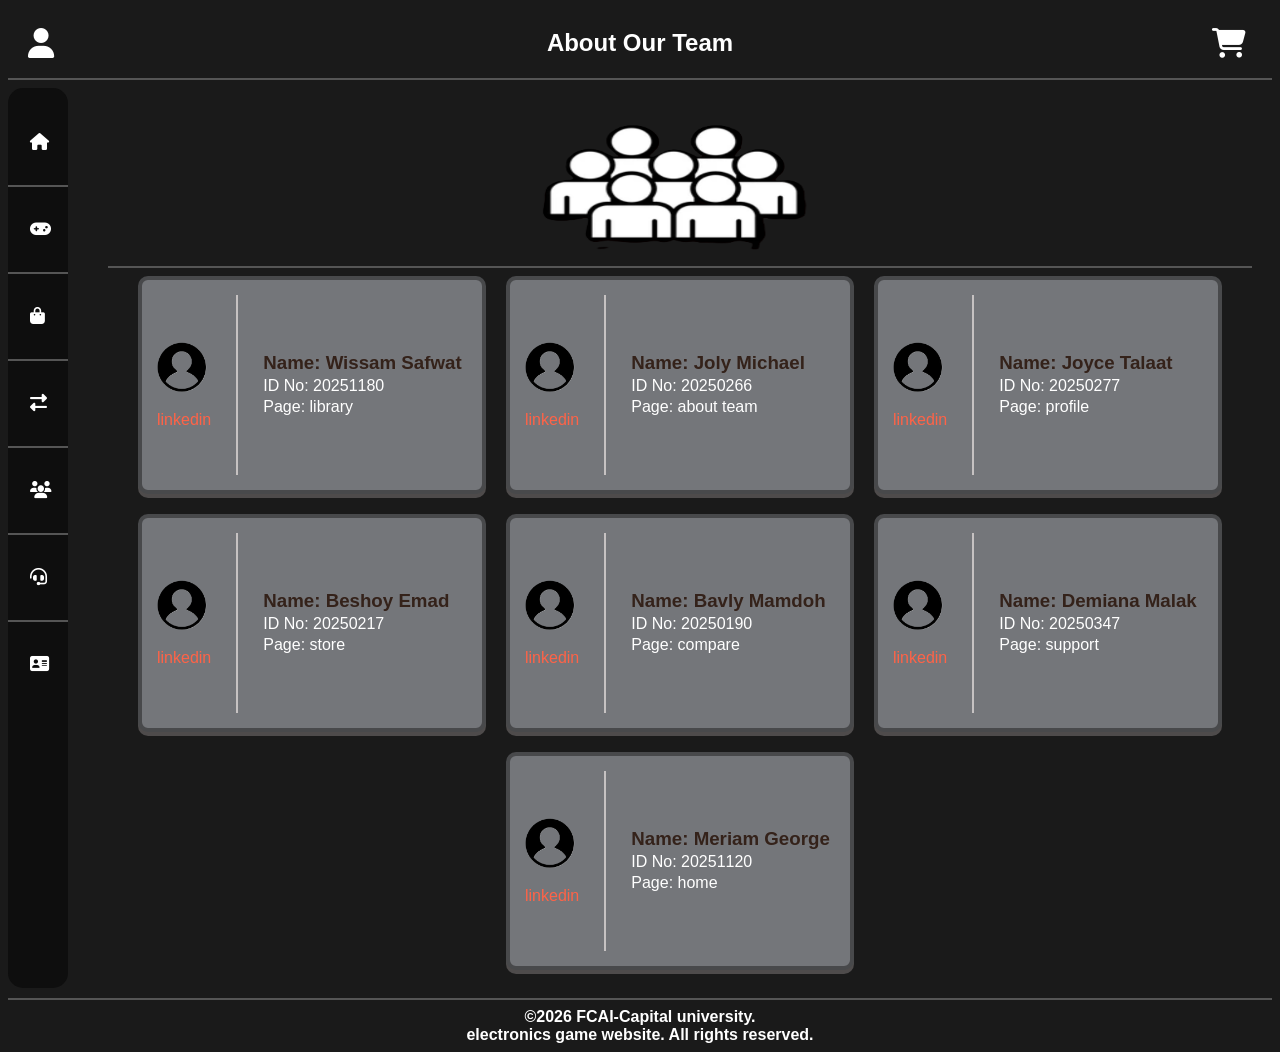
==== about_team.html @ f4932889 "Add files via upload" ====
<!DOCTYPE html>
<html lang="en">
<head>
    <meta charset="UTF-8">
    <meta name="viewport" content="width=device-width, initial-scale=1.0">
    <title>game website-About Team</title>
    <link rel="stylesheet" href="https://cdnjs.cloudflare.com/ajax/libs/font-awesome/6.5.1/css/all.min.css">
    <link rel="stylesheet" href="style.css">
    <link rel="stylesheet" href="about_team.css">
</head>
<body>
    <header>
        <section id="head">
            <a href="profile.html">
                <i class="fa-solid fa-user"></i>
            </a>
            <h2>About Our Team</h2>
            <a href="cart.html">
                <i class="fa-solid fa-cart-shopping"></i>
            </a> 
        </section>
        <hr color="#555">
    </header>
    <div id="global">
        <nav id="navigation">
                <ul>
                    <li>
                        <a href="index.html">
                            <i class="fa-solid fa-house"></i>
                            <span>Home</span>
                        </a>
                    </li>

                    <hr color="#555">

                    <li>
                        <a href="my_library.html">
                            <i class="fa-solid fa-gamepad"></i>
                            <span>My Library</span>
                        </a>
                    </li>

                    <hr color="#555">

                    <li>
                        <a href="store.html">
                            <i class="fa-solid fa-bag-shopping"></i>
                            <span>Store</span>
                        </a>
                    </li>

                    <hr color="#555">

                    <li>
                        <a href="compare.html">
                            <i class="fa-solid fa-right-left"></i>
                            <span>Compare</span>
                        </a>
                    </li>

                    <hr color="#555">

                    <li>
                        <a href="community.html">
                            <i class="fa-solid fa-users"></i>
                            <span>Community</span>
                        </a>
                    </li>

                    <hr color="#555">

                    <li>
                        <a href="support.html">
                            <i class="fa-solid fa-headset"></i>
                            <span>Support</span>
                        </a>
                    </li>

                    <hr color="#555">

                    <li>
                        <a href="about_team.html">
                            <i class="fa-solid fa-address-card"></i>
                            <span>About Team</span>
                        </a>
                    </li>
                </ul>
        </nav>
            <main>
                <img src="images/im.png" width="280" height="150">

                <hr color="#555">

                <div class="container">

                    <div class="card">
                        <div class="left">
                            <img src="images/image.png">
                                <a href="https://www.linkedin.com">linkedin</a>
                        </div>
                        <div class="divider"></div>
                        <div class="right">
                            <h3>Name: Wissam Safwat</h3>
                            <p>ID No: 20251180</p>
                            <p>Page: library</p>
                        </div>
                    </div>

                    <div class="card">
                        <div class="left">
                            <img src="images/image.png">
                                <a href="https://www.linkedin.com">linkedin</a>
                        </div>
                        <div class="divider"></div>
                        <div class="right">
                            <h3>Name: Joly Michael</h3>
                            <p>ID No: 20250266</p>
                            <p>Page: about team</p>
                        </div>
                    </div>

                    <div class="card">
                        <div class="left">
                            <img src="images/image.png">
                                <a href="https://www.linkedin.com">linkedin</a>
                        </div>
                        <div class="divider"></div>
                        <div class="right">
                            <h3>Name: Joyce Talaat</h3>
                            <p>ID No: 20250277</p>
                            <p>Page: profile</p>
                        </div>
                    </div>

                    <div class="card">
                        <div class="left">
                            <img src="images/image.png">
                                <a href="https://www.linkedin.com">linkedin</a>
                        </div>
                        <div class="divider"></div>
                        <div class="right">
                            <h3>Name: Beshoy Emad</h3>
                            <p>ID No: 20250217</p>
                            <p>Page: store</p>
                        </div>
                    </div>

                    <div class="card">
                        <div class="left">
                            <img src="images/image.png">
                                <a href="https://www.linkedin.com">linkedin</a>
                        </div>
                        <div class="divider"></div>
                        <div class="right">
                            <h3>Name: Bavly Mamdoh</h3>
                            <p>ID No: 20250190</p>
                            <p>Page: compare</p>
                        </div>
                    </div>

                    <div class="card">
                        <div class="left">
                            <img src="images/image.png">
                                <a href="https://www.linkedin.com">linkedin</a>
                        </div>
                        <div class="divider"></div>
                        <div class="right">
                            <h3>Name: Demiana Malak</h3>
                            <p>ID No: 20250347</p>
                            <p>Page: support</p>
                        </div>
                    </div>

                    <div class="card">
                        <div class="left">
                            <img src="images/image.png">
                            <a href="https://www.linkedin.com">linkedin</a>
                        </div>
                        <div class="divider"></div>
                        <div class="right">
                            <h3>Name: Meriam George</h3>
                            <p>ID No: 20251120</p>
                            <p>Page: home</p>
                        </div>
                    </div>

                    
                </div>
            </main>
    </div>
    <footer>
        <hr color="#555">
        &copy;2026 FCAI-Capital university. <br>
        electronics game website. All rights reserved.
    </footer>
</body>
</html>
---- style.css ----
body{
    display: flex;
    flex-direction: column;
    min-height: 100vh;
    font-family: sans-serif;
    background: #1a1a1a;
}
#global{
    display: flex;
    flex: 1;
    gap: 20px;
    align-items: flex-start;
}
#head{
    display: flex;
    justify-content: space-between;
    align-items: center;
    margin: 20px;
}
#head h2{
    text-align: center;
    font-weight: bolder;
    color: white;
    margin: 0;
    flex: 1;
}
#head i{
    transition: 0.6s;
    font-size: 30px;
    padding-right: 20px;
}
#head i:hover{
    transform: scale(1.3);
    color: tomato;

}
header , footer{
    text-align: center;
    font-weight: bolder;
    color: white;
}
header a i{
    text-align: right;
    color: white;
    text-decoration: none;
    width: 20px;
}
#navigation{
    position: sticky;
    top: 0;
    left: 0;
    display: flex;
    flex-direction: column;
    flex-shrink: 0;
    justify-content: flex-start;
    background: #0e0e0e;
    width: 60px;
    height: 100vh;
    box-sizing: border-box;
    overflow: hidden;
    overflow-y: auto;
    white-space: nowrap;
    border-radius: 15px;
    transition: 0.5s;
    padding-top: 20px;
    padding-bottom: 20px;
}
#navigation:hover{
    width: 200px;
    box-shadow: 0px 2px 20px #555;
}
#navigation ul{
    list-style-type: none;
    width: 100%;
    list-style: none;
    padding: 0;
    margin: 0;
}
#navigation a{
    text-decoration: none;
    transition: 0.3s;
    color: white;
    display: block;
    width: 100%;
    padding: 15px 20px;
    box-sizing: border-box;
    text-align: center;
}
#navigation a:hover{
    color: tomato;
    transform: scale(1.3);
}
#navigation a i{
    text-align: center;
    font-size: 17px;
}
#navigation a span{
    margin-left: 10px;
    opacity: 0;
    transition: 0.3s;
}
#navigation:hover a span{
    opacity: 1;
}
#navigation ul li{
    padding: 10px 2px;
}
main{
    padding: 20px;
    color: white;
}
---- about_team.css ----
main > img{
    display: block;
    margin: auto;
}

.container{
    display: flex;
    flex-wrap: wrap;
    justify-content: center;
    gap: 20px;
}

.card{
    box-shadow: 0px 4px rgb(78, 75, 75);
    border: 4px solid rgb(72, 73, 75);
    border-radius: 10px;
    background-color:rgb(116, 118, 122);
    width: 310px;
    height: 180px;
    padding: 15px;
    display: flex;        
    align-items: center;
    gap: 25px;
}

.card:hover{
    box-shadow: 0px 2px 20px tomato;
    transform: translateY(-3px);
}

.left img{
    width: 50px;
    height: 50px;
}

.right h3{
    margin: 0;
    color: rgb(52, 34, 26);
}

.right p{
    margin: 3px 0;
}
.divider{
    width: 2px;
    height: 180px;
    background-color: rgb(198, 194, 194);
}
.left a {
    display: block;
    margin-top: 15px;
    color: tomato;
    text-decoration: none;
}
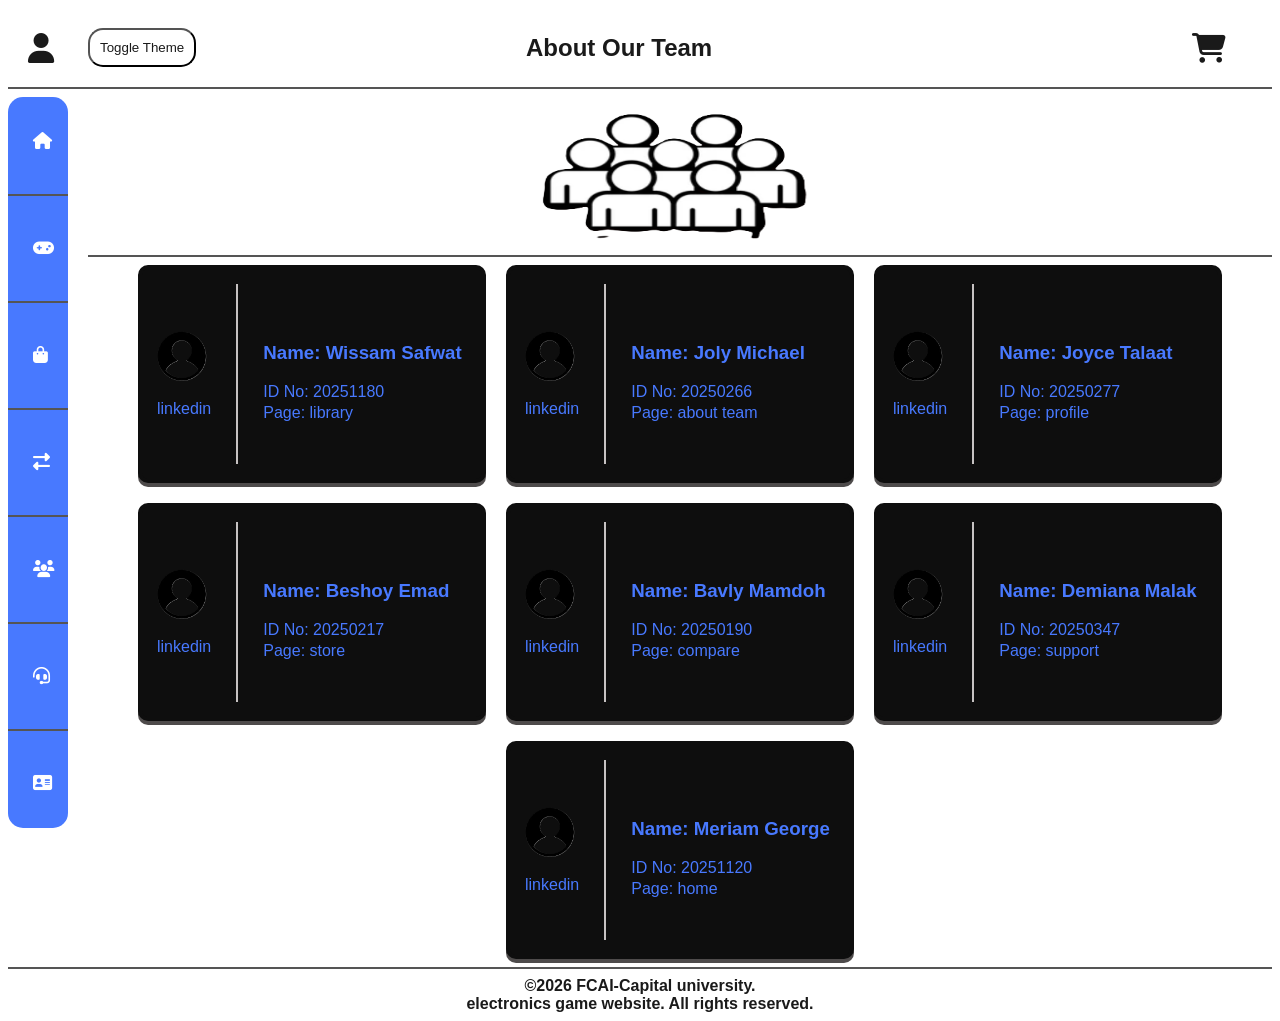
==== commit 0f97ebe6: "Add files via upload" ====
--- a/about_team.html
+++ b/about_team.html
@@ -14,6 +14,7 @@
             <a href="profile.html">
                 <i class="fa-solid fa-user"></i>
             </a>
+            <button id="theme-toggle">Toggle Theme</button>
             <h2>About Our Team</h2>
             <a href="cart.html">
                 <i class="fa-solid fa-cart-shopping"></i>
@@ -193,5 +194,6 @@
         &copy;2026 FCAI-Capital university. <br>
         electronics game website. All rights reserved.
     </footer>
+    <script src="global.js"></script>
 </body>
 </html>
--- a/style.css
+++ b/style.css
@@ -1,15 +1,55 @@
+:root{
+    --main-color:#4879ff;
+    --background-color:#1a1a1a;
+    --text-color:white;
+    --hover-icon:tomato;
+    --icon-color:white;
+    --nav-color:#0e0e0e;
+    --hover-nav:tomato;
+    --button-color:#0e0e0e;
+    --secondry-color:#0e0e0e;
+    --person-card:rgb(116, 118, 122);
+    --darker:rgb(236, 74, 46);
+    --color:white;
+}
+body.light,body.specs-table-container{
+    --background-color:white;
+    --hover-icon:#4879ff;
+    --text-color:#1a1a1a;
+    --icon-color:#1a1a1a;
+    --nav-color:#4879ff;
+    --hover-nav:#1a1a1a;
+    --button-color:white;
+    --secondry-color:#0e0e0e;
+    --person-card:#0e0e0e;
+    --darker:#3a61cc;
+    --color:white;
+}
+body.dark,body.specs-table-container{
+    --background-color:#1a1a1a;
+    --hover-icon:tomato;
+    --text-color:white;
+    --icon-color:white;
+    --nav-color:#0e0e0e;
+    --hover-nav:tomato;
+    --button-color:#0e0e0e;
+    --secondry-color:#0e0e0e;
+    --person-card:rgb(116, 118, 122);
+    --darker:rgb(236, 74, 46);
+    --color:white;
+}
 body{
     display: flex;
     flex-direction: column;
     min-height: 100vh;
     font-family: sans-serif;
-    background: #1a1a1a;
+    background-color: var(--background-color);
 }
 #global{
     display: flex;
     flex: 1;
     gap: 20px;
-    align-items: flex-start;
+    align-items: stretch;
 }
 #head{
     display: flex;
@@ -20,54 +60,52 @@
 #head h2{
     text-align: center;
     font-weight: bolder;
-    color: white;
+    color: var(--text-color);
     margin: 0;
     flex: 1;
+    margin-right: 150px;
 }
 #head i{
     transition: 0.6s;
     font-size: 30px;
+    margin-right: 20px;
     padding-right: 20px;
 }
 #head i:hover{
     transform: scale(1.3);
-    color: tomato;
+    color:var(--hover-icon);
 
 }
 header , footer{
     text-align: center;
     font-weight: bolder;
-    color: white;
+    color:var(--text-color);
 }
 header a i{
     text-align: right;
     color: white;
     text-decoration: none;
     width: 20px;
+    color:var(--icon-color);
 }
 #navigation{
-    position: sticky;
     top: 0;
     left: 0;
     display: flex;
     flex-direction: column;
     flex-shrink: 0;
-    justify-content: flex-start;
-    background: #0e0e0e;
+    justify-content: center;
+    background:var(--nav-color);
     width: 60px;
-    height: 100vh;
-    box-sizing: border-box;
+    height: 100%;
     overflow: hidden;
-    overflow-y: auto;
     white-space: nowrap;
     border-radius: 15px;
     transition: 0.5s;
-    padding-top: 20px;
-    padding-bottom: 20px;
 }
 #navigation:hover{
     width: 200px;
-    box-shadow: 0px 2px 20px #555;
+    box-shadow: 0px 2px 20px var(--hover-nav);
 }
 #navigation ul{
     list-style-type: none;
@@ -87,7 +125,7 @@
     text-align: center;
 }
 #navigation a:hover{
-    color: tomato;
+    color: var(--hover-nav);
     transform: scale(1.3);
 }
 #navigation a i{
@@ -103,9 +141,18 @@
     opacity: 1;
 }
 #navigation ul li{
-    padding: 10px 2px;
+    padding: 20px 5px 20px 5px;
 }
-main{
-    padding: 20px;
-    color: white;
-}+#theme-toggle{
+    padding: 10px;
+    border-radius: 15px;
+    cursor: pointer;
+    background-color:var(--button-color);
+    color:var(--text-color);
+}
+#theme-toggle:hover{
+    box-shadow: 0px 2px 20px ;
+}
+.h2_2{
+    color: var(--text-color);
+}
--- a/about_team.css
+++ b/about_team.css
@@ -12,9 +12,9 @@
 
 .card{
     box-shadow: 0px 4px rgb(78, 75, 75);
-    border: 4px solid rgb(72, 73, 75);
+    border: 4px solid var(--person-card);
     border-radius: 10px;
-    background-color:rgb(116, 118, 122);
+    background-color:var(--person-card);
     width: 310px;
     height: 180px;
     padding: 15px;
@@ -24,7 +24,7 @@
 }
 
 .card:hover{
-    box-shadow: 0px 2px 20px tomato;
+    box-shadow: 0px 2px 20px var(--hover-icon);
     transform: translateY(-3px);
 }
 
@@ -33,9 +33,9 @@
     height: 50px;
 }
 
-.right h3{
+.right{
     margin: 0;
-    color: rgb(52, 34, 26);
+    color:var(--hover-icon);
 }
 
 .right p{
@@ -49,6 +49,6 @@
 .left a {
     display: block;
     margin-top: 15px;
-    color: tomato;
+    color:var(--hover-icon);
     text-decoration: none;
 }
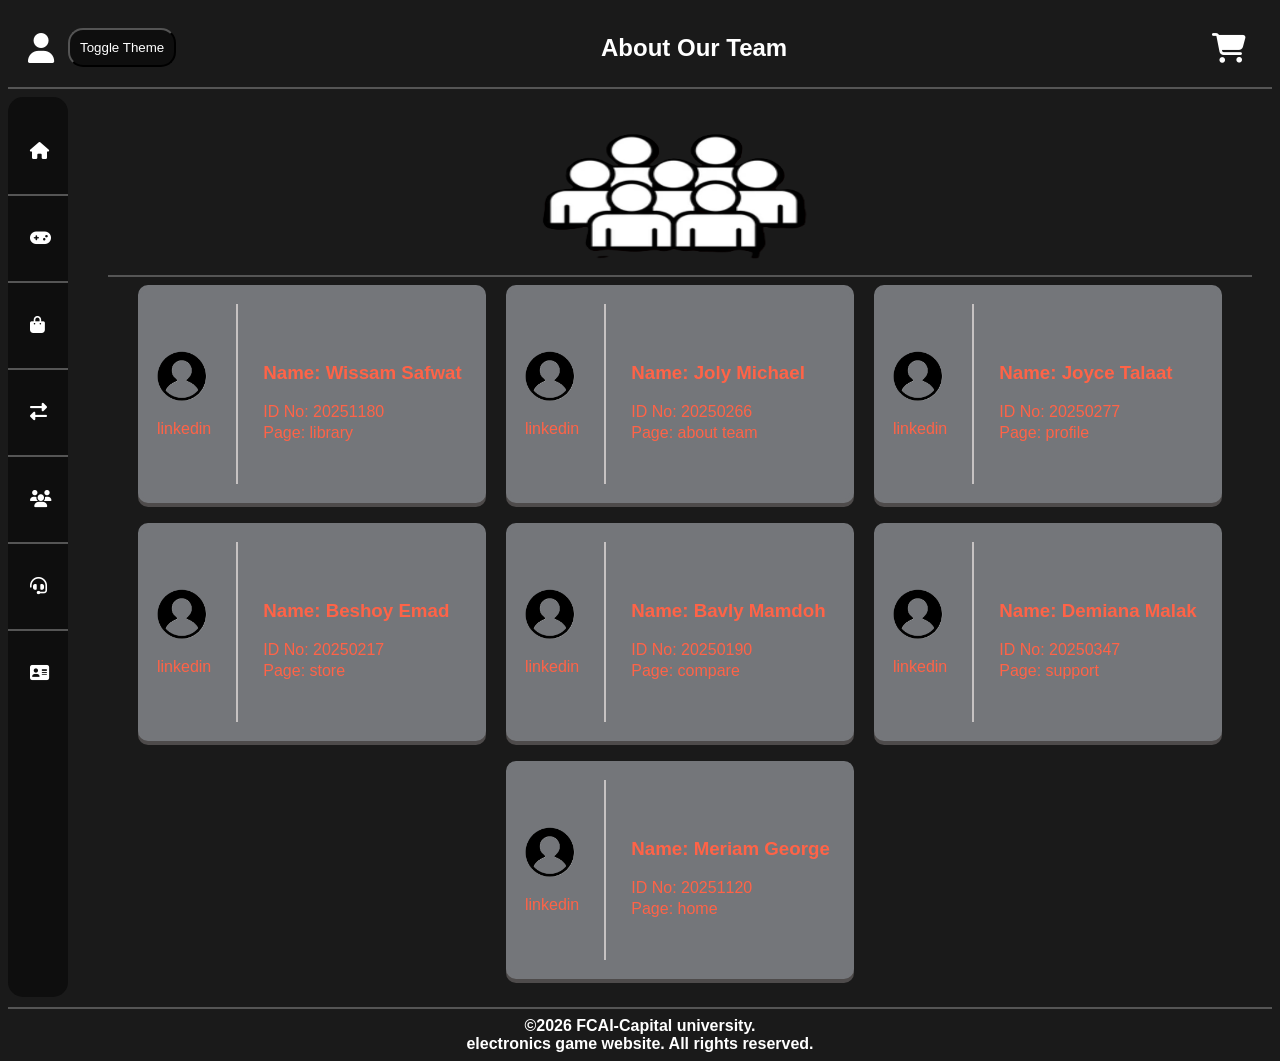
==== commit 169aeb8e: "Add files via upload" ====
--- a/about_team.html
+++ b/about_team.html
@@ -26,7 +26,7 @@
         <nav id="navigation">
                 <ul>
                     <li>
-                        <a href="index.html">
+                        <a href="home.html">
                             <i class="fa-solid fa-house"></i>
                             <span>Home</span>
                         </a>
--- a/style.css
+++ b/style.css
@@ -12,7 +12,7 @@
     --darker:rgb(236, 74, 46);
     --color:white;
 }
-body.light,body.specs-table-container{
+body.light,body.specs-table-containerg{
     --background-color:white;
     --hover-icon:#4879ff;
     --text-color:#1a1a1a;
@@ -24,6 +24,36 @@
     --person-card:#0e0e0e;
     --darker:#3a61cc;
     --color:white;
+    overflow-x: hidden;
+}
+body.light #navigation hr{
+    display: none;
+}
+body.light #navigation{
+    width: 100%;
+    height: 60px;
+    position: sticky;
+    top: 0;
+    left: 0;
+    flex-direction: row;
+    width: 100%;
+    height: 60px;
+    border-radius: 15px;
+    padding: 0 20px;
+    z-index: 1000;
+}
+body.light #global{
+    flex-direction: column;
+}
+body.light #navigation ul{
+    display: flex;
+    justify-content: space-around;
+    align-items: center;
+    width: 100%;
+}
+body.light #navigation a{
+    padding: 10px; 
+    text-align: center;
 }
 body.dark,body.specs-table-container{
     --background-color:#1a1a1a;
@@ -49,7 +79,7 @@
     display: flex;
     flex: 1;
     gap: 20px;
-    align-items: stretch;
+    align-items: flex-start;
 }
 #head{
     display: flex;
@@ -63,51 +93,53 @@
     color: var(--text-color);
     margin: 0;
     flex: 1;
-    margin-right: 150px;
 }
 #head i{
     transition: 0.6s;
     font-size: 30px;
-    margin-right: 20px;
     padding-right: 20px;
 }
 #head i:hover{
     transform: scale(1.3);
-    color:var(--hover-icon);
+    color: var(--hover-icon);
 
 }
 header , footer{
     text-align: center;
     font-weight: bolder;
-    color:var(--text-color);
+    color: var(--text-color);
 }
 header a i{
     text-align: right;
-    color: white;
+    color: var(--icon-color);
     text-decoration: none;
     width: 20px;
-    color:var(--icon-color);
 }
 #navigation{
+    position: sticky;
     top: 0;
     left: 0;
     display: flex;
     flex-direction: column;
     flex-shrink: 0;
-    justify-content: center;
-    background:var(--nav-color);
+    justify-content: flex-start;
+    background: var(--nav-color);
     width: 60px;
-    height: 100%;
+    height: 100vh;
+    box-sizing: border-box;
     overflow: hidden;
+    overflow-y: auto;
     white-space: nowrap;
     border-radius: 15px;
     transition: 0.5s;
+    padding-top: 20px;
+    padding-bottom: 20px;
 }
-#navigation:hover{
+body.dark #navigation:hover{
     width: 200px;
     box-shadow: 0px 2px 20px var(--hover-nav);
 }
-#navigation ul{
+ #navigation ul{
     list-style-type: none;
     width: 100%;
     list-style: none;
@@ -132,16 +164,22 @@
     text-align: center;
     font-size: 17px;
 }
-#navigation a span{
+body.dark #navigation a span{
     margin-left: 10px;
     opacity: 0;
     transition: 0.3s;
 }
-#navigation:hover a span{
+body.dark #navigation:hover a span{
     opacity: 1;
 }
 #navigation ul li{
-    padding: 20px 5px 20px 5px;
+    padding: 10px 2px;
+}
+main{
+    flex: 1;
+    width: 100%;
+    padding: 20px;
+    color: var(--text-color);
 }
 #theme-toggle{
     padding: 10px;
@@ -155,4 +193,4 @@
 }
 .h2_2{
     color: var(--text-color);
-}
+}
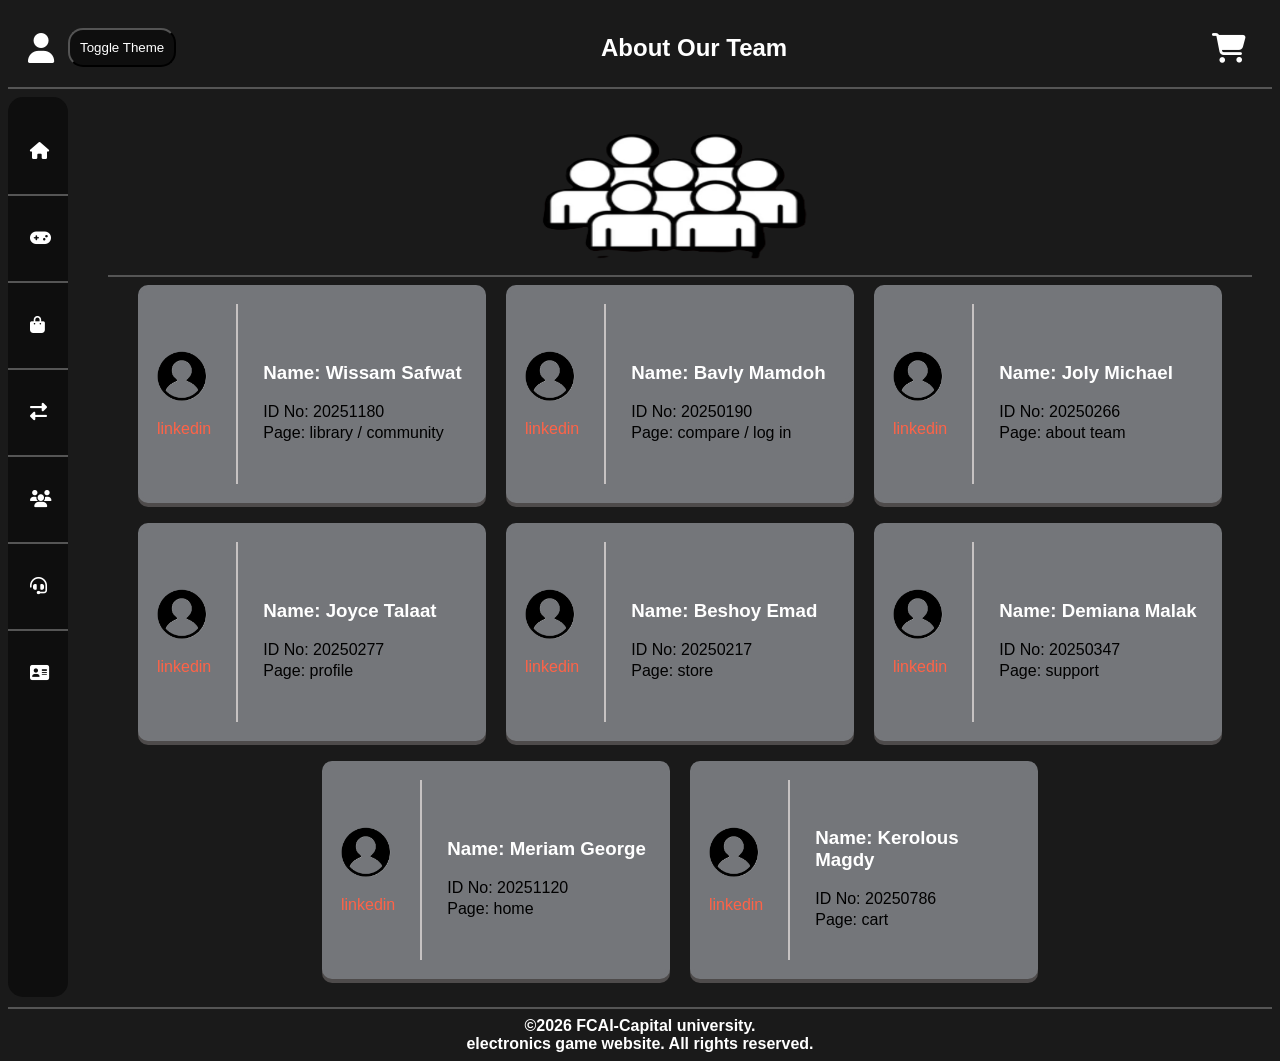
==== commit 6186e8e7: "Add files via upload" ====
--- a/about_team.html
+++ b/about_team.html
@@ -87,113 +87,126 @@
                     </li>
                 </ul>
         </nav>
-            <main>
-                <img src="images/im.png" width="280" height="150">
-
-                <hr color="#555">
-
-                <div class="container">
-
-                    <div class="card">
-                        <div class="left">
-                            <img src="images/image.png">
-                                <a href="https://www.linkedin.com">linkedin</a>
-                        </div>
-                        <div class="divider"></div>
-                        <div class="right">
-                            <h3>Name: Wissam Safwat</h3>
-                            <p>ID No: 20251180</p>
-                            <p>Page: library</p>
-                        </div>
-                    </div>
-
-                    <div class="card">
-                        <div class="left">
-                            <img src="images/image.png">
-                                <a href="https://www.linkedin.com">linkedin</a>
-                        </div>
-                        <div class="divider"></div>
-                        <div class="right">
-                            <h3>Name: Joly Michael</h3>
-                            <p>ID No: 20250266</p>
-                            <p>Page: about team</p>
-                        </div>
-                    </div>
-
-                    <div class="card">
-                        <div class="left">
-                            <img src="images/image.png">
-                                <a href="https://www.linkedin.com">linkedin</a>
-                        </div>
-                        <div class="divider"></div>
-                        <div class="right">
-                            <h3>Name: Joyce Talaat</h3>
-                            <p>ID No: 20250277</p>
-                            <p>Page: profile</p>
-                        </div>
-                    </div>
-
-                    <div class="card">
-                        <div class="left">
-                            <img src="images/image.png">
-                                <a href="https://www.linkedin.com">linkedin</a>
-                        </div>
-                        <div class="divider"></div>
-                        <div class="right">
-                            <h3>Name: Beshoy Emad</h3>
-                            <p>ID No: 20250217</p>
-                            <p>Page: store</p>
-                        </div>
-                    </div>
-
-                    <div class="card">
-                        <div class="left">
-                            <img src="images/image.png">
-                                <a href="https://www.linkedin.com">linkedin</a>
-                        </div>
-                        <div class="divider"></div>
-                        <div class="right">
-                            <h3>Name: Bavly Mamdoh</h3>
-                            <p>ID No: 20250190</p>
-                            <p>Page: compare</p>
-                        </div>
-                    </div>
-
-                    <div class="card">
-                        <div class="left">
-                            <img src="images/image.png">
-                                <a href="https://www.linkedin.com">linkedin</a>
-                        </div>
-                        <div class="divider"></div>
-                        <div class="right">
-                            <h3>Name: Demiana Malak</h3>
-                            <p>ID No: 20250347</p>
-                            <p>Page: support</p>
-                        </div>
-                    </div>
-
-                    <div class="card">
-                        <div class="left">
-                            <img src="images/image.png">
-                            <a href="https://www.linkedin.com">linkedin</a>
-                        </div>
-                        <div class="divider"></div>
-                        <div class="right">
-                            <h3>Name: Meriam George</h3>
-                            <p>ID No: 20251120</p>
-                            <p>Page: home</p>
-                        </div>
-                    </div>
-
-                    
-                </div>
-            </main>
+       <main>
+    <img src="im.png" width="280" height="150">
+    <hr color="#555">
+    <div class="container">
+
+
+        <div class="card">
+            <div class="left">
+                <img src="image.png">
+                     <a href="https://www.linkedin.com">linkedin</a>
+            </div>
+             <div class="divider"></div>
+            <div class="right">
+                <h3>Name: Wissam Safwat</h3>
+                <p>ID No: 20251180</p>
+                <p>Page: library / community</p>
+            </div>
+        </div>
+
+ <div class="card">
+            <div class="left">
+                <img src="image.png">
+                     <a href="https://www.linkedin.com">linkedin</a>
+            </div>
+             <div class="divider"></div>
+            <div class="right">
+                <h3>Name: Bavly Mamdoh</h3>
+                <p>ID No: 20250190</p>
+                <p>Page: compare / log in</p>
+            </div>
+        </div>
+
+
+        <div class="card">
+            <div class="left">
+                <img src="image.png">
+                     <a href="https://www.linkedin.com">linkedin</a>
+            </div>
+            <div class="divider"></div>
+            <div class="right">
+                <h3>Name: Joly Michael</h3>
+                <p>ID No: 20250266</p>
+                <p>Page: about team</p>
+            </div>
+        </div>
+
+        <div class="card">
+            <div class="left">
+                <img src="image.png">
+                     <a href="https://www.linkedin.com">linkedin</a>
+            </div>
+             <div class="divider"></div>
+            <div class="right">
+                <h3>Name: Joyce Talaat</h3>
+                <p>ID No: 20250277</p>
+                <p>Page: profile</p>
+            </div>
+        </div>
+
+        <div class="card">
+            <div class="left">
+                <img src="image.png">
+                     <a href="https://www.linkedin.com">linkedin</a>
+            </div>
+             <div class="divider"></div>
+            <div class="right">
+                <h3>Name: Beshoy Emad</h3>
+                <p>ID No: 20250217</p>
+                <p>Page: store</p>
+            </div>
+        </div>
+
+
+        <div class="card">
+            <div class="left">
+                <img src="image.png">
+                     <a href="https://www.linkedin.com">linkedin</a>
+            </div>
+             <div class="divider"></div>
+            <div class="right">
+                <h3>Name: Demiana Malak</h3>
+                <p>ID No: 20250347</p>
+                <p>Page: support</p>
+            </div>
+        </div>
+
+        <div class="card">
+            <div class="left">
+                <img src="image.png">
+                <a href="https://www.linkedin.com">linkedin</a>
+            </div>
+             <div class="divider"></div>
+            <div class="right">
+                <h3>Name: Meriam George</h3>
+                <p>ID No: 20251120</p>
+                <p>Page: home</p>
+            </div>
+        </div>
+
+      
+        <div class="card">
+            <div class="left">
+                <img src="image.png">
+                     <a href="https://www.linkedin.com">linkedin</a>
+            </div>
+             <div class="divider"></div>
+            <div class="right">
+                <h3>Name: Kerolous Magdy</h3>
+                <p>ID No: 20250786</p>
+                <p>Page: cart</p>
+            </div>
+        </div>
+        </div>
+</main>
     </div>
     <footer>
         <hr color="#555">
         &copy;2026 FCAI-Capital university. <br>
         electronics game website. All rights reserved.
     </footer>
-    <script src="global.js"></script>
+      <script src="global.js"></script>
 </body>
 </html>
--- a/style.css
+++ b/style.css
@@ -12,7 +12,7 @@
     --darker:rgb(236, 74, 46);
     --color:white;
 }
-body.light,body.specs-table-containerg{
+body.light,body.specs-table-container{
     --background-color:white;
     --hover-icon:#4879ff;
     --text-color:#1a1a1a;
@@ -21,10 +21,10 @@
     --hover-nav:#1a1a1a;
     --button-color:white;
     --secondry-color:#0e0e0e;
-    --person-card:#0e0e0e;
+    --person-card:#56596a;
     --darker:#3a61cc;
     --color:white;
-    overflow-x: hidden;
+        overflow-x: hidden;
 }
 body.light #navigation hr{
     display: none;
@@ -55,6 +55,7 @@
     padding: 10px; 
     text-align: center;
 }
+
 body.dark,body.specs-table-container{
     --background-color:#1a1a1a;
     --hover-icon:tomato;
@@ -67,6 +68,17 @@
     --person-card:rgb(116, 118, 122);
     --darker:rgb(236, 74, 46);
     --color:white;
+}
+.card h3{
+    color: white;
+}
+
+.card p{
+    color: black;
+}
+
+.card a{
+    color: tomato;
 }
 body{
     display: flex;
@@ -139,7 +151,7 @@
     width: 200px;
     box-shadow: 0px 2px 20px var(--hover-nav);
 }
- #navigation ul{
+#navigation ul{
     list-style-type: none;
     width: 100%;
     list-style: none;
@@ -193,4 +205,4 @@
 }
 .h2_2{
     color: var(--text-color);
-}+}
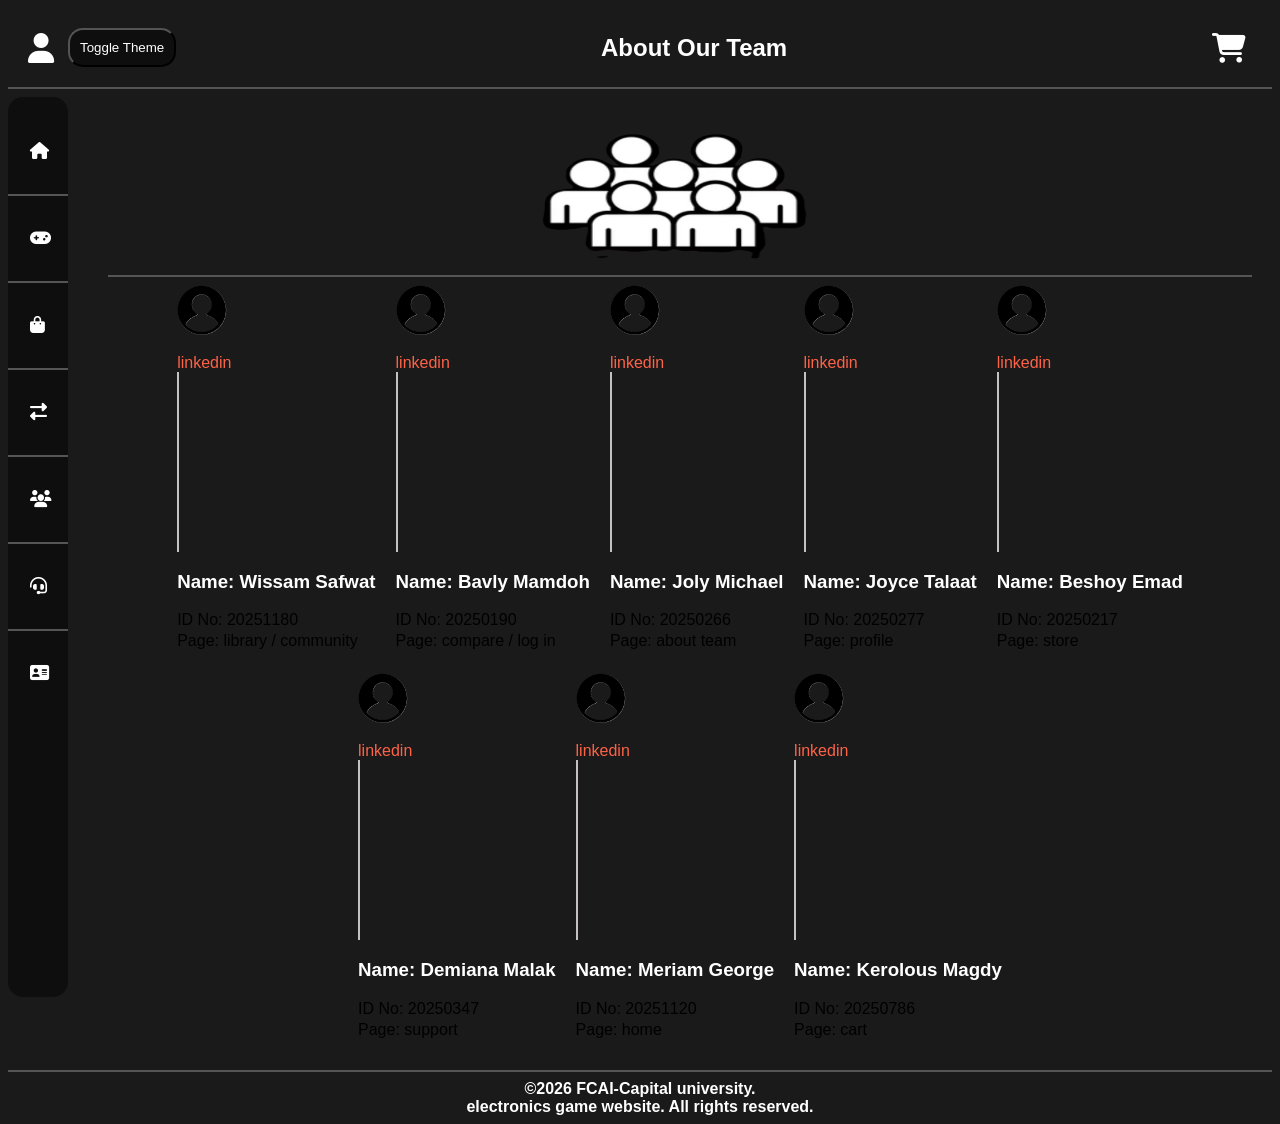
==== commit aa63b9f7: "Add files via upload" ====
--- a/about_team.html
+++ b/about_team.html
@@ -88,14 +88,14 @@
                 </ul>
         </nav>
        <main>
-    <img src="im.png" width="280" height="150">
+    <img src="images/im.png" width="280" height="150">
     <hr color="#555">
     <div class="container">
 
 
-        <div class="card">
-            <div class="left">
-                <img src="image.png">
+        <div class="profile_card">
+            <div class="left">
+                <img src="images/image.png">
                      <a href="https://www.linkedin.com">linkedin</a>
             </div>
              <div class="divider"></div>
@@ -106,9 +106,9 @@
             </div>
         </div>
 
- <div class="card">
-            <div class="left">
-                <img src="image.png">
+        <div class="profile_card">
+            <div class="left">
+                <img src="images/image.png">
                      <a href="https://www.linkedin.com">linkedin</a>
             </div>
              <div class="divider"></div>
@@ -120,9 +120,9 @@
         </div>
 
 
-        <div class="card">
-            <div class="left">
-                <img src="image.png">
+        <div class="profile_card">
+            <div class="left">
+                <img src="images/image.png">
                      <a href="https://www.linkedin.com">linkedin</a>
             </div>
             <div class="divider"></div>
@@ -133,9 +133,9 @@
             </div>
         </div>
 
-        <div class="card">
-            <div class="left">
-                <img src="image.png">
+        <div class="profile_card">
+            <div class="left">
+                <img src="images/image.png">
                      <a href="https://www.linkedin.com">linkedin</a>
             </div>
              <div class="divider"></div>
@@ -146,9 +146,9 @@
             </div>
         </div>
 
-        <div class="card">
-            <div class="left">
-                <img src="image.png">
+        <div class="profile_card">
+            <div class="left">
+                <img src="images/image.png">
                      <a href="https://www.linkedin.com">linkedin</a>
             </div>
              <div class="divider"></div>
@@ -160,9 +160,9 @@
         </div>
 
 
-        <div class="card">
-            <div class="left">
-                <img src="image.png">
+        <div class="profile_card">
+            <div class="left">
+                <img src="images/image.png">
                      <a href="https://www.linkedin.com">linkedin</a>
             </div>
              <div class="divider"></div>
@@ -173,9 +173,9 @@
             </div>
         </div>
 
-        <div class="card">
-            <div class="left">
-                <img src="image.png">
+        <div class="profile_card">
+            <div class="left">
+                <img src="images/image.png">
                 <a href="https://www.linkedin.com">linkedin</a>
             </div>
              <div class="divider"></div>
@@ -187,9 +187,9 @@
         </div>
 
       
-        <div class="card">
-            <div class="left">
-                <img src="image.png">
+        <div class="profile_card">
+            <div class="left">
+                <img src="images/image.png">
                      <a href="https://www.linkedin.com">linkedin</a>
             </div>
              <div class="divider"></div>
@@ -207,6 +207,6 @@
         &copy;2026 FCAI-Capital university. <br>
         electronics game website. All rights reserved.
     </footer>
-      <script src="global.js"></script>
+    <script src="global.js"></script>
 </body>
 </html>
--- a/style.css
+++ b/style.css
@@ -69,15 +69,15 @@
     --darker:rgb(236, 74, 46);
     --color:white;
 }
-.card h3{
+.profile_card h3{
     color: white;
 }
 
-.card p{
+.profile_card p{
     color: black;
 }
 
-.card a{
+.profile_card a{
     color: tomato;
 }
 body{
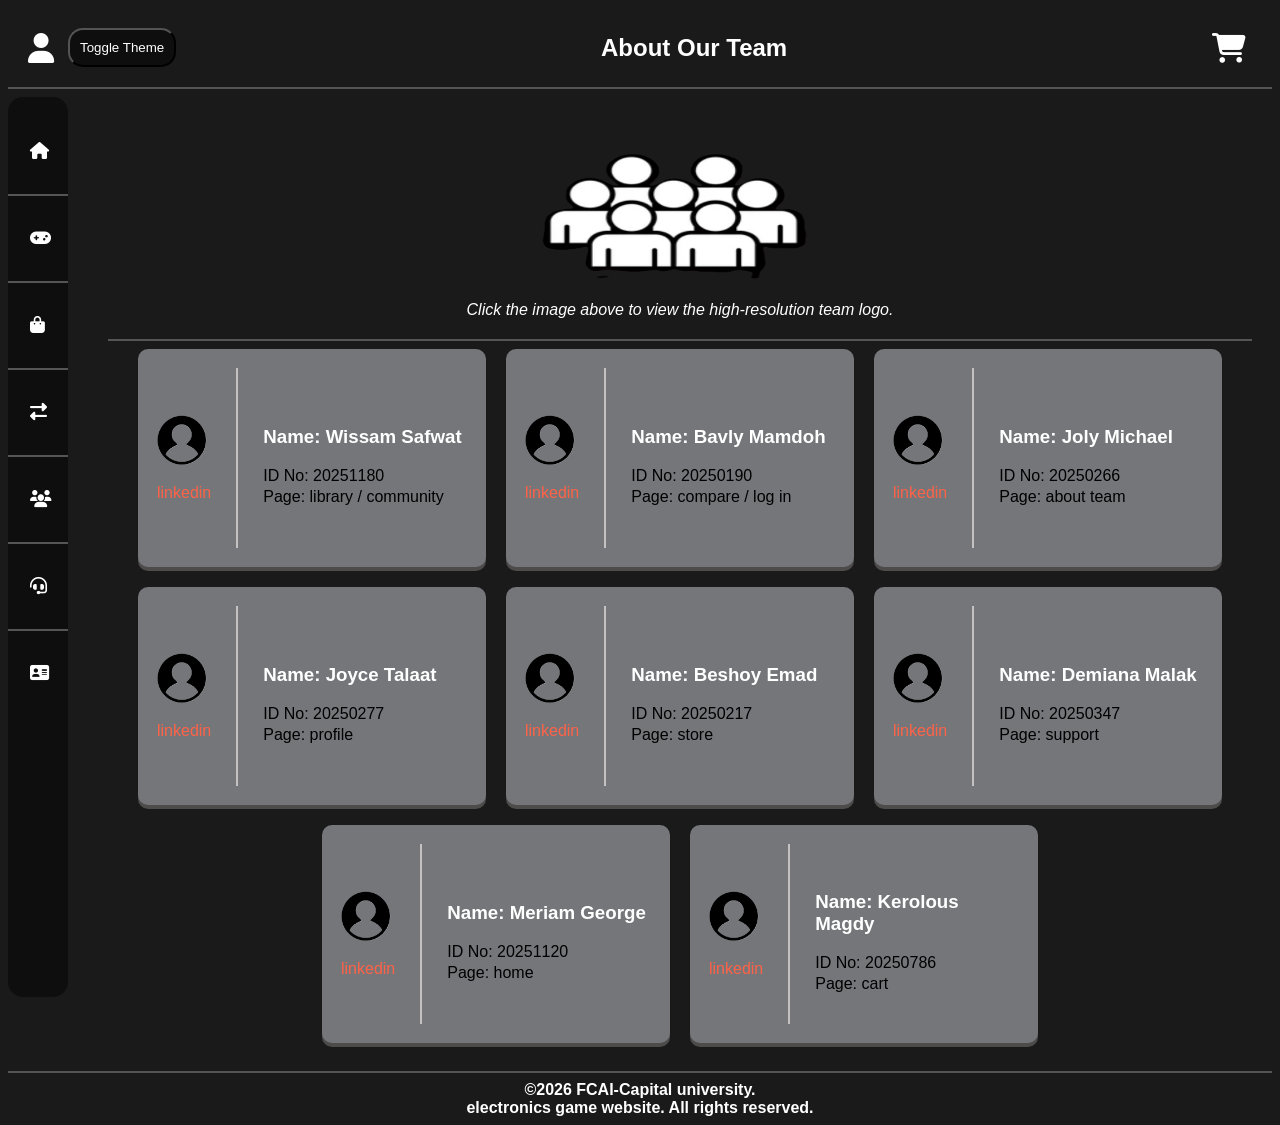
==== commit 9e9ccacc: "Add files via upload" ====
--- a/about_team.html
+++ b/about_team.html
@@ -88,8 +88,13 @@
                 </ul>
         </nav>
        <main>
-    <img src="images/im.png" width="280" height="150">
-    <hr color="#555">
+            <figure id="welcome_pic" style="text-align: center; margin: 20px auto;">
+                    <a href="images/im.png" target="_blank" title="Click to view full size">
+                        <img src="images/im.png" width="280" height="150" alt="Team Logo">
+                    </a>
+                    <figcaption>Click the image above to view the high-resolution team logo.</figcaption>
+            </figure>    
+            <hr color="#555">
     <div class="container">
 
 
--- a/style.css
+++ b/style.css
@@ -205,4 +205,4 @@
 }
 .h2_2{
     color: var(--text-color);
-}
+}
--- a/about_team.css
+++ b/about_team.css
@@ -1,8 +1,12 @@
-main > img{
-    display: block;
-    margin: auto;
+#welcome_pic{
+    text-align: center; 
+    margin: 20px auto;
 }
-
+figcaption{
+    color: var(--text-color); 
+    font-style: italic; 
+    margin-top: 10px;
+}
 .container{
     display: flex;
     flex-wrap: wrap;
@@ -10,7 +14,7 @@
     gap: 20px;
 }
 
-.card{
+.profile_card{
     box-shadow: 0px 4px rgb(78, 75, 75);
     border: 4px solid var(--person-card);
     border-radius: 10px;
@@ -23,7 +27,7 @@
     gap: 25px;
 }
 
-.card:hover{
+.profile_card:hover{
     box-shadow: 0px 2px 20px var(--hover-icon);
     transform: translateY(-3px);
 }
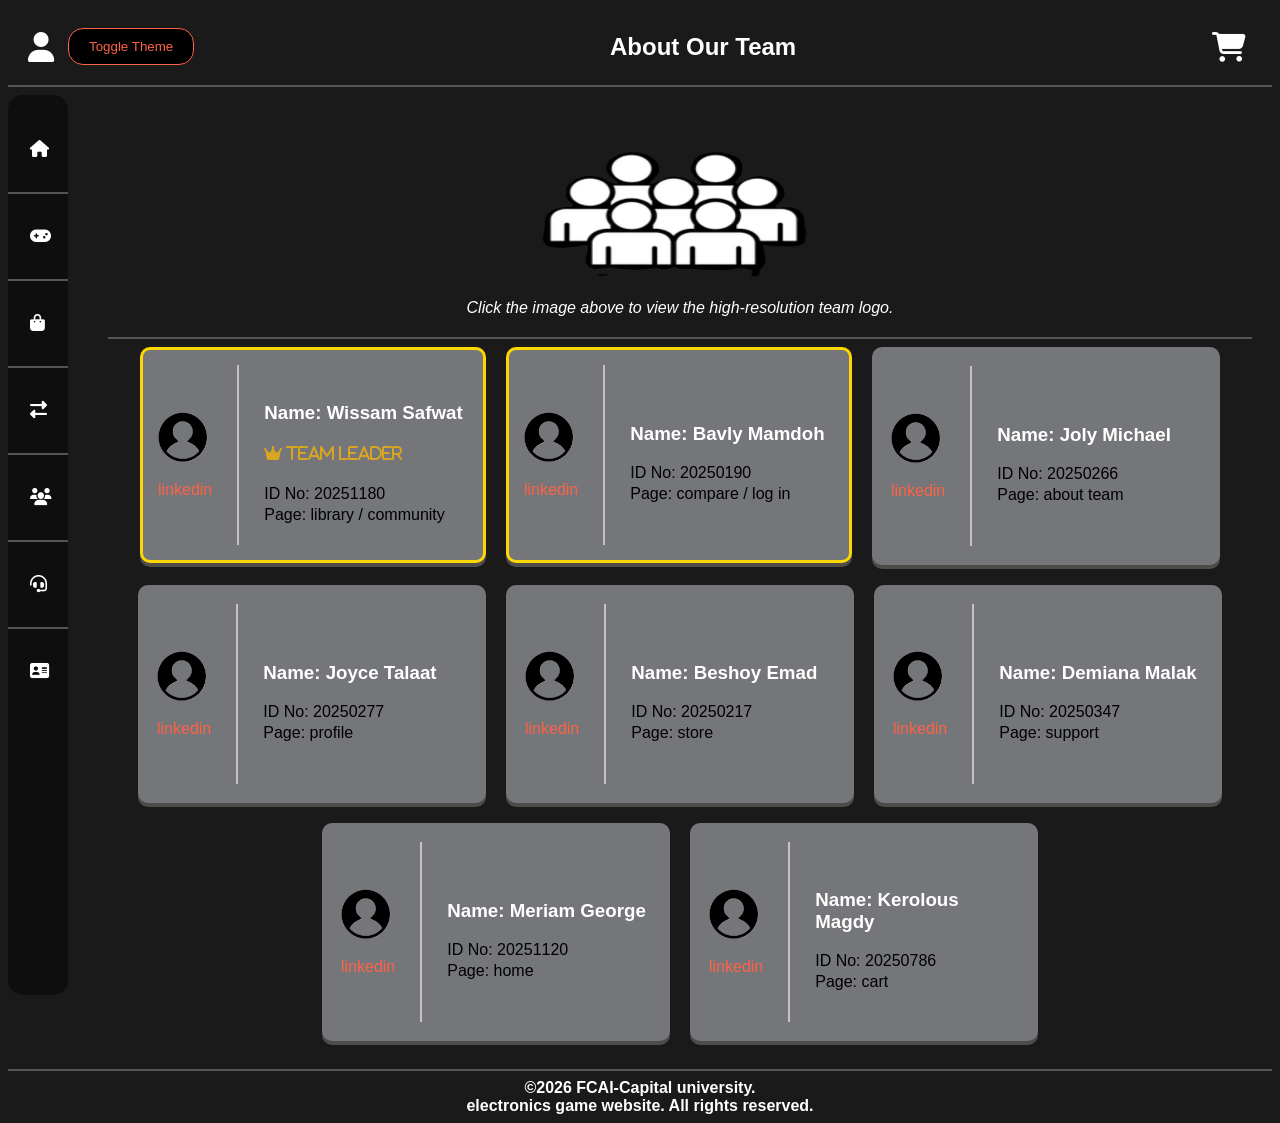
==== commit 654922ac: "Add files via upload" ====
--- a/about_team.html
+++ b/about_team.html
@@ -98,20 +98,21 @@
     <div class="container">
 
 
-        <div class="profile_card">
-            <div class="left">
-                <img src="images/image.png">
-                     <a href="https://www.linkedin.com">linkedin</a>
-            </div>
-             <div class="divider"></div>
+        <div class="profile_card premium_tm8">
+            <div class="left">
+                <img src="images/image.png">
+                     <a href="https://www.linkedin.com/in/wissam-safwat-980a3a383?utm_source=share&utm_campaign=share_via&utm_content=profile&utm_medium=android_app">linkedin</a>
+            </div>
+             <div class="divider" ></div>
             <div class="right">
                 <h3>Name: Wissam Safwat</h3>
+                <h4 style="color: goldenrod;"><i class="fa-solid fa-crown"> team leader</i></h4>
                 <p>ID No: 20251180</p>
                 <p>Page: library / community</p>
             </div>
         </div>
 
-        <div class="profile_card">
+        <div class="profile_card premium_tm8">
             <div class="left">
                 <img src="images/image.png">
                      <a href="https://www.linkedin.com">linkedin</a>
--- a/style.css
+++ b/style.css
@@ -1,208 +1,223 @@
-:root{
-    --main-color:#4879ff;
-    --background-color:#1a1a1a;
-    --text-color:white;
-    --hover-icon:tomato;
-    --icon-color:white;
-    --nav-color:#0e0e0e;
-    --hover-nav:tomato;
-    --button-color:#0e0e0e;
-    --secondry-color:#0e0e0e;
-    --person-card:rgb(116, 118, 122);
-    --darker:rgb(236, 74, 46);
-    --color:white;
-}
-body.light,body.specs-table-container{
-    --background-color:white;
-    --hover-icon:#4879ff;
-    --text-color:#1a1a1a;
-    --icon-color:#1a1a1a;
-    --nav-color:#4879ff;
-    --hover-nav:#1a1a1a;
-    --button-color:white;
-    --secondry-color:#0e0e0e;
-    --person-card:#56596a;
-    --darker:#3a61cc;
-    --color:white;
-        overflow-x: hidden;
-}
-body.light #navigation hr{
-    display: none;
-}
-body.light #navigation{
-    width: 100%;
-    height: 60px;
-    position: sticky;
-    top: 0;
-    left: 0;
-    flex-direction: row;
-    width: 100%;
-    height: 60px;
-    border-radius: 15px;
-    padding: 0 20px;
-    z-index: 1000;
-}
-body.light #global{
-    flex-direction: column;
-}
-body.light #navigation ul{
-    display: flex;
-    justify-content: space-around;
-    align-items: center;
-    width: 100%;
-}
-body.light #navigation a{
-    padding: 10px; 
-    text-align: center;
-}
-
-body.dark,body.specs-table-container{
-    --background-color:#1a1a1a;
-    --hover-icon:tomato;
-    --text-color:white;
-    --icon-color:white;
-    --nav-color:#0e0e0e;
-    --hover-nav:tomato;
-    --button-color:#0e0e0e;
-    --secondry-color:#0e0e0e;
-    --person-card:rgb(116, 118, 122);
-    --darker:rgb(236, 74, 46);
-    --color:white;
-}
-.profile_card h3{
-    color: white;
-}
-
-.profile_card p{
-    color: black;
-}
-
-.profile_card a{
-    color: tomato;
-}
-body{
-    display: flex;
-    flex-direction: column;
-    min-height: 100vh;
-    font-family: sans-serif;
-    background-color: var(--background-color);
-}
-#global{
-    display: flex;
-    flex: 1;
-    gap: 20px;
-    align-items: flex-start;
-}
-#head{
-    display: flex;
-    justify-content: space-between;
-    align-items: center;
-    margin: 20px;
-}
-#head h2{
-    text-align: center;
-    font-weight: bolder;
-    color: var(--text-color);
-    margin: 0;
-    flex: 1;
-}
-#head i{
-    transition: 0.6s;
-    font-size: 30px;
-    padding-right: 20px;
-}
-#head i:hover{
-    transform: scale(1.3);
-    color: var(--hover-icon);
-
-}
-header , footer{
-    text-align: center;
-    font-weight: bolder;
-    color: var(--text-color);
-}
-header a i{
-    text-align: right;
-    color: var(--icon-color);
-    text-decoration: none;
-    width: 20px;
-}
-#navigation{
-    position: sticky;
-    top: 0;
-    left: 0;
-    display: flex;
-    flex-direction: column;
-    flex-shrink: 0;
-    justify-content: flex-start;
-    background: var(--nav-color);
-    width: 60px;
-    height: 100vh;
-    box-sizing: border-box;
-    overflow: hidden;
-    overflow-y: auto;
-    white-space: nowrap;
-    border-radius: 15px;
-    transition: 0.5s;
-    padding-top: 20px;
-    padding-bottom: 20px;
-}
-body.dark #navigation:hover{
-    width: 200px;
-    box-shadow: 0px 2px 20px var(--hover-nav);
-}
-#navigation ul{
-    list-style-type: none;
-    width: 100%;
-    list-style: none;
-    padding: 0;
-    margin: 0;
-}
-#navigation a{
-    text-decoration: none;
-    transition: 0.3s;
-    color: white;
-    display: block;
-    width: 100%;
-    padding: 15px 20px;
-    box-sizing: border-box;
-    text-align: center;
-}
-#navigation a:hover{
-    color: var(--hover-nav);
-    transform: scale(1.3);
-}
-#navigation a i{
-    text-align: center;
-    font-size: 17px;
-}
-body.dark #navigation a span{
-    margin-left: 10px;
-    opacity: 0;
-    transition: 0.3s;
-}
-body.dark #navigation:hover a span{
-    opacity: 1;
-}
-#navigation ul li{
-    padding: 10px 2px;
-}
-main{
-    flex: 1;
-    width: 100%;
-    padding: 20px;
-    color: var(--text-color);
-}
-#theme-toggle{
-    padding: 10px;
-    border-radius: 15px;
-    cursor: pointer;
-    background-color:var(--button-color);
-    color:var(--text-color);
-}
-#theme-toggle:hover{
-    box-shadow: 0px 2px 20px ;
-}
-.h2_2{
-    color: var(--text-color);
-}+:root {
+    --main-color: #4879ff;
+    --background-color: #1a1a1a;
+    --foreground-color: #f0f0f0;
+    --text-color: white;
+    --hover-icon: tomato;
+    --icon-color: white;
+    --nav-color: #0e0e0e;
+    --hover-nav: tomato;
+    --button-color: #0e0e0e;
+    --secondry-color: #0e0e0e;
+    --person-card: rgb(116, 118, 122);
+    --darker: rgb(236, 74, 46);
+    --color: white;
+}
+body.light,
+body.specs-table-container {
+  --background-color: white;
+  --foreground-color: #ccc;
+  --hover-icon: #4879ff;
+  --text-color: #1a1a1a;
+  --icon-color: #1a1a1a;
+  --nav-color: #4879ff;
+  --hover-nav: #1a1a1a;
+  --button-color: white;
+  --secondry-color: #0e0e0e;
+  --person-card: #56596a;
+  --darker: #3a61cc;
+  --color: white;
+  overflow-x: hidden;
+}
+body.light #navigation hr {
+  display: none;
+}
+body.light #navigation {
+  width: 100%;
+  height: 60px;
+  position: sticky;
+  top: 0;
+  left: 0;
+  flex-direction: row;
+  width: 100%;
+  height: 60px;
+  border-radius: 15px;
+  padding: 0 20px;
+  z-index: 1000;
+}
+body.light #global {
+  flex-direction: column;
+}
+body.light #navigation ul {
+  display: flex;
+  justify-content: space-around;
+  align-items: center;
+  width: 100%;
+}
+body.light #navigation a {
+  padding: 10px;
+  text-align: center;
+}
+
+body.dark,
+body.specs-table-container {
+  --background-color: #1a1a1a;
+  --foreground-color: #000;
+  --hover-icon: tomato;
+  --text-color: white;
+  --icon-color: white;
+  --nav-color: #0e0e0e;
+  --hover-nav: tomato;
+  --button-color: #0e0e0e;
+  --secondry-color: #0e0e0e;
+  --person-card: rgb(116, 118, 122);
+  --darker: rgb(236, 74, 46);
+  --color: white;
+}
+.profile_card h3 {
+  color: white;
+}
+
+.profile_card p {
+  color: black;
+}
+
+.profile_card a {
+  color: tomato;
+}
+body {
+  display: flex;
+  flex-direction: column;
+  min-height: 100vh;
+  font-family: sans-serif;
+  background-color: var(--background-color);
+}
+#global {
+  display: flex;
+  flex: 1;
+  gap: 20px;
+  align-items: flex-start;
+}
+#head {
+  display: flex;
+  justify-content: space-between;
+  align-items: center;
+  margin: 20px;
+}
+#head h2 {
+  text-align: center;
+  font-weight: bolder;
+  color: var(--text-color);
+  margin: 0;
+  flex: 1;
+}
+#head i {
+  transition: 0.6s;
+  font-size: 30px;
+  padding-right: 20px;
+}
+#head i:hover {
+  transform: scale(1.3);
+  color: var(--hover-icon);
+}
+header,
+footer {
+  text-align: center;
+  font-weight: bolder;
+  color: var(--text-color);
+}
+header a i {
+  text-align: right;
+  color: var(--icon-color);
+  text-decoration: none;
+  width: 20px;
+}
+#navigation {
+  position: sticky;
+  top: 0;
+  left: 0;
+  display: flex;
+  flex-direction: column;
+  flex-shrink: 0;
+  justify-content: flex-start;
+  background: var(--nav-color);
+  width: 60px;
+  height: 100vh;
+  box-sizing: border-box;
+  overflow: hidden;
+  overflow-y: auto;
+  white-space: nowrap;
+  border-radius: 15px;
+  transition: 0.5s;
+  padding-top: 20px;
+  padding-bottom: 20px;
+}
+body.dark #navigation:hover {
+  width: 200px;
+  box-shadow: 0px 2px 20px var(--hover-nav);
+}
+#navigation ul {
+  list-style-type: none;
+  width: 100%;
+  list-style: none;
+  padding: 0;
+  margin: 0;
+}
+#navigation a {
+  text-decoration: none;
+  transition: 0.3s;
+  color: white;
+  display: block;
+  width: 100%;
+  padding: 15px 20px;
+  box-sizing: border-box;
+  text-align: center;
+}
+#navigation a:hover {
+  color: var(--hover-nav);
+  transform: scale(1.3);
+}
+#navigation a i {
+  text-align: center;
+  font-size: 17px;
+}
+body.dark #navigation a span {
+  margin-left: 10px;
+  opacity: 0;
+  transition: 0.3s;
+}
+body.dark #navigation:hover a span {
+  opacity: 1;
+}
+#navigation ul li {
+  padding: 10px 2px;
+}
+main {
+  flex: 1;
+  width: 100%;
+  padding: 20px;
+  color: var(--text-color);
+}
+#theme-toggle {
+  background-color: var(--foreground-color);
+  color: var(--hover-icon);
+  border: var(--hover-icon) 1px solid;
+  padding: 10px 20px;
+  border-radius: 15px;
+  cursor: pointer;
+}
+#theme-toggle:hover {
+  box-shadow: 0px 2px 20px;
+}
+
+.h2_2 {
+  color: var(--text-color);
+}
+
+label.inp-label {
+  text-align: start;
+  color: #57534d;
+  font-size: 12px;
+  margin-bottom: 4px;
+  display: block;
+}
--- a/about_team.css
+++ b/about_team.css
@@ -55,4 +55,10 @@
     margin-top: 15px;
     color:var(--hover-icon);
     text-decoration: none;
+}
+.premium_tm8{
+    border: 3px solid gold;
+}
+.premium_tm8:hover{
+    box-shadow: 0 2px 20px goldenrod;
 }
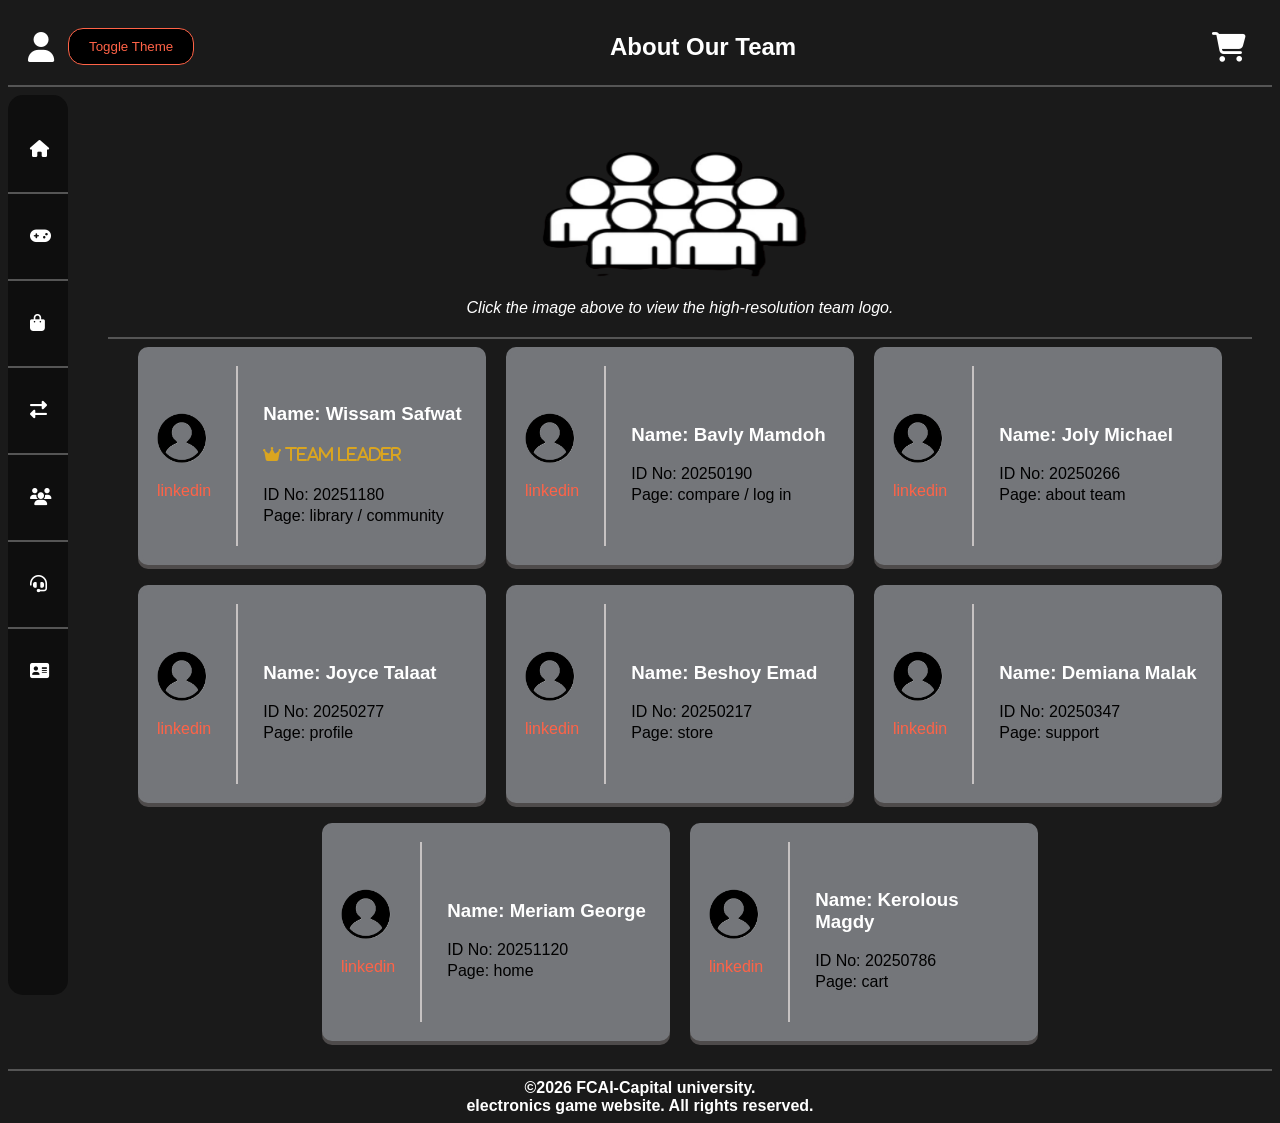
==== commit 259eecb5: "Update about_team.html" ====
--- a/about_team.html
+++ b/about_team.html
@@ -98,7 +98,7 @@
     <div class="container">
 
 
-        <div class="profile_card premium_tm8">
+        <div class="profile_card">
             <div class="left">
                 <img src="images/image.png">
                      <a href="https://www.linkedin.com/in/wissam-safwat-980a3a383?utm_source=share&utm_campaign=share_via&utm_content=profile&utm_medium=android_app">linkedin</a>
@@ -112,7 +112,7 @@
             </div>
         </div>
 
-        <div class="profile_card premium_tm8">
+        <div class="profile_card">
             <div class="left">
                 <img src="images/image.png">
                      <a href="https://www.linkedin.com">linkedin</a>
@@ -215,4 +215,4 @@
     </footer>
     <script src="global.js"></script>
 </body>
-</html>+</html>
--- a/about_team.css
+++ b/about_team.css
@@ -55,10 +55,4 @@
     margin-top: 15px;
     color:var(--hover-icon);
     text-decoration: none;
-}
-.premium_tm8{
-    border: 3px solid gold;
-}
-.premium_tm8:hover{
-    box-shadow: 0 2px 20px goldenrod;
 }
